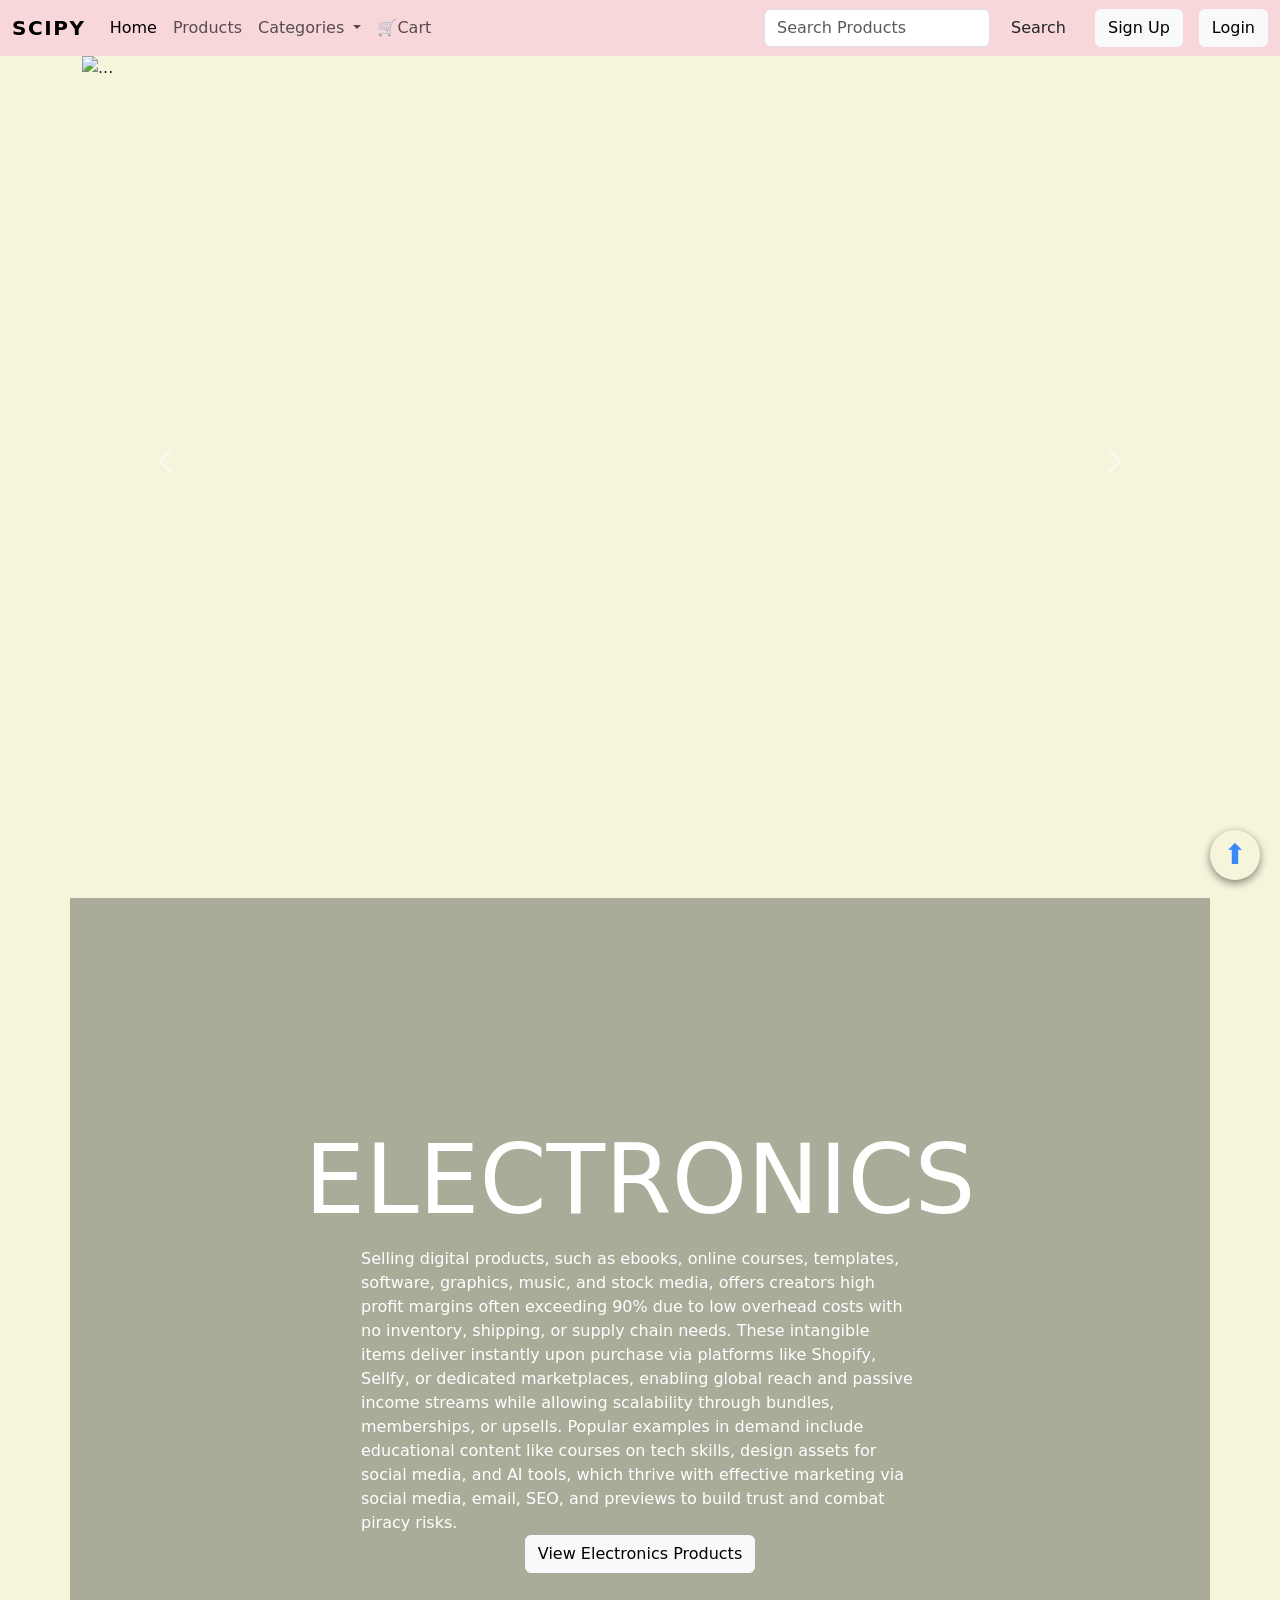
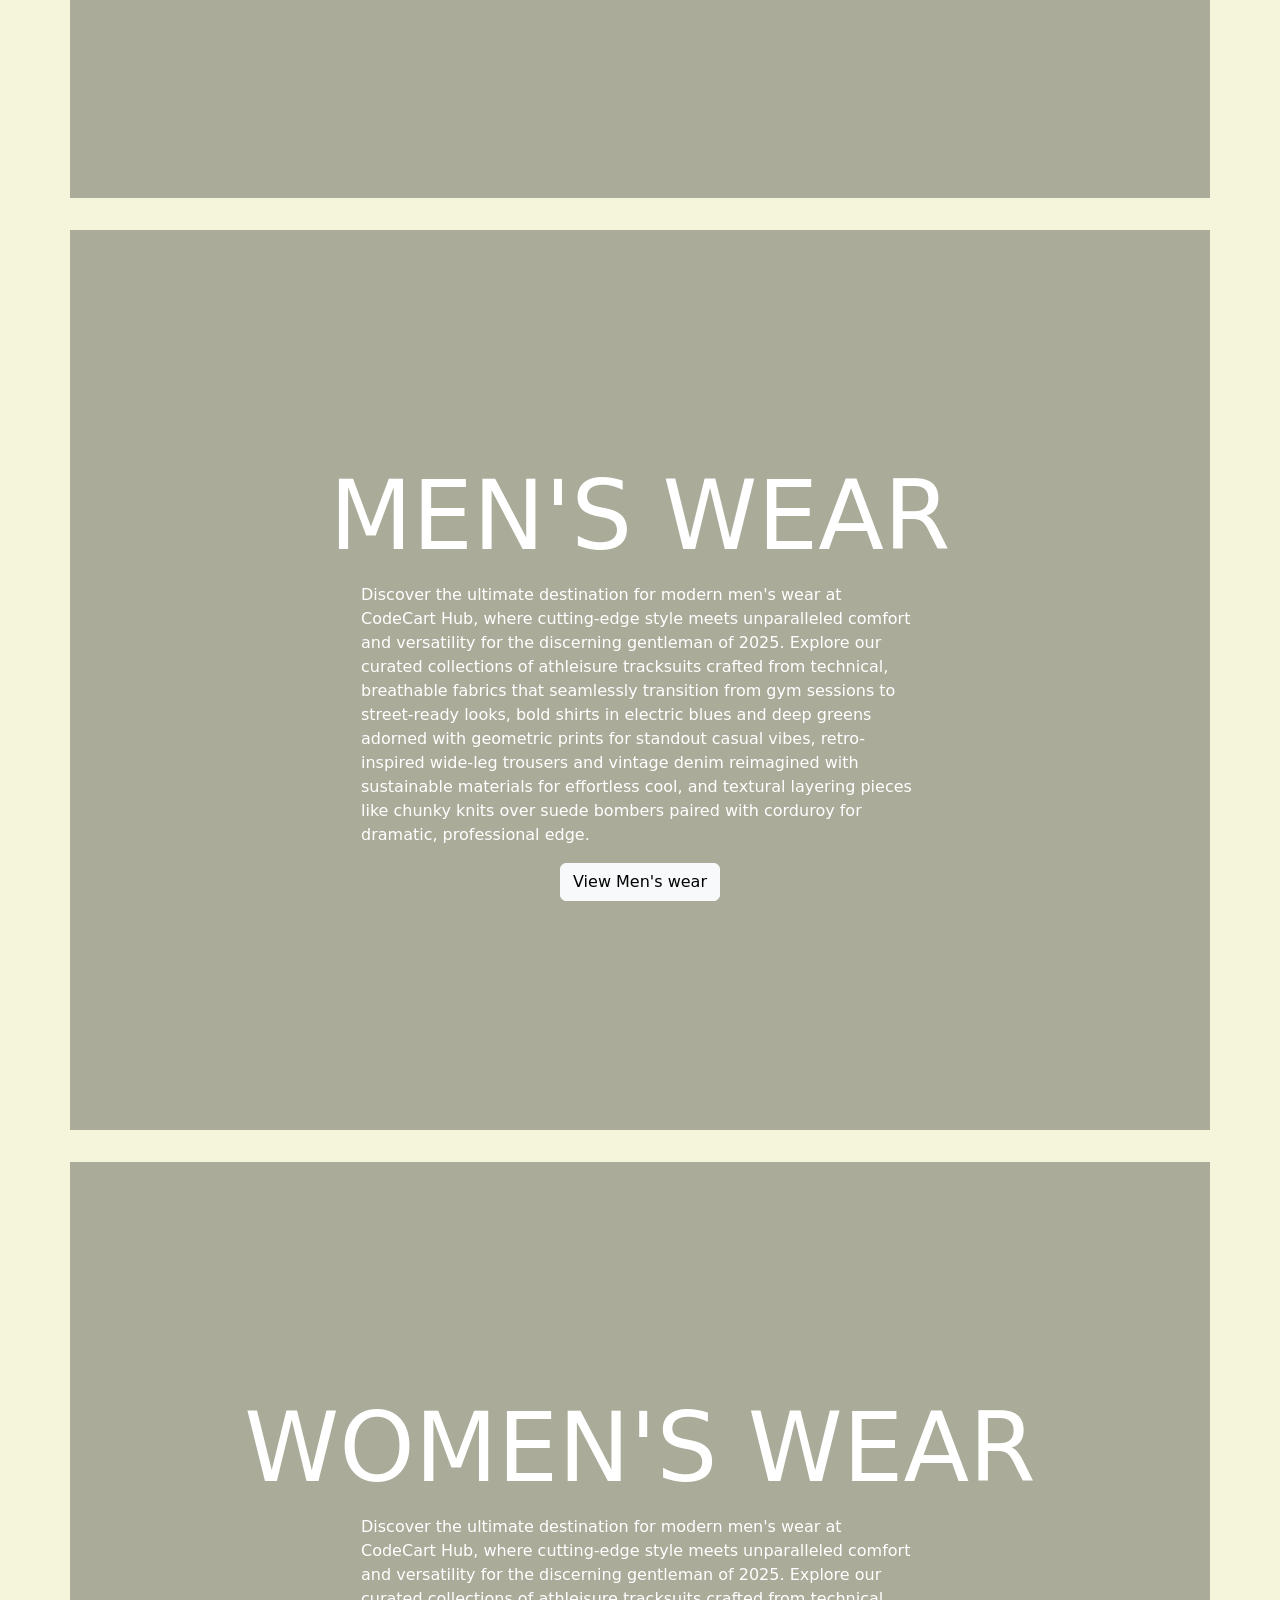
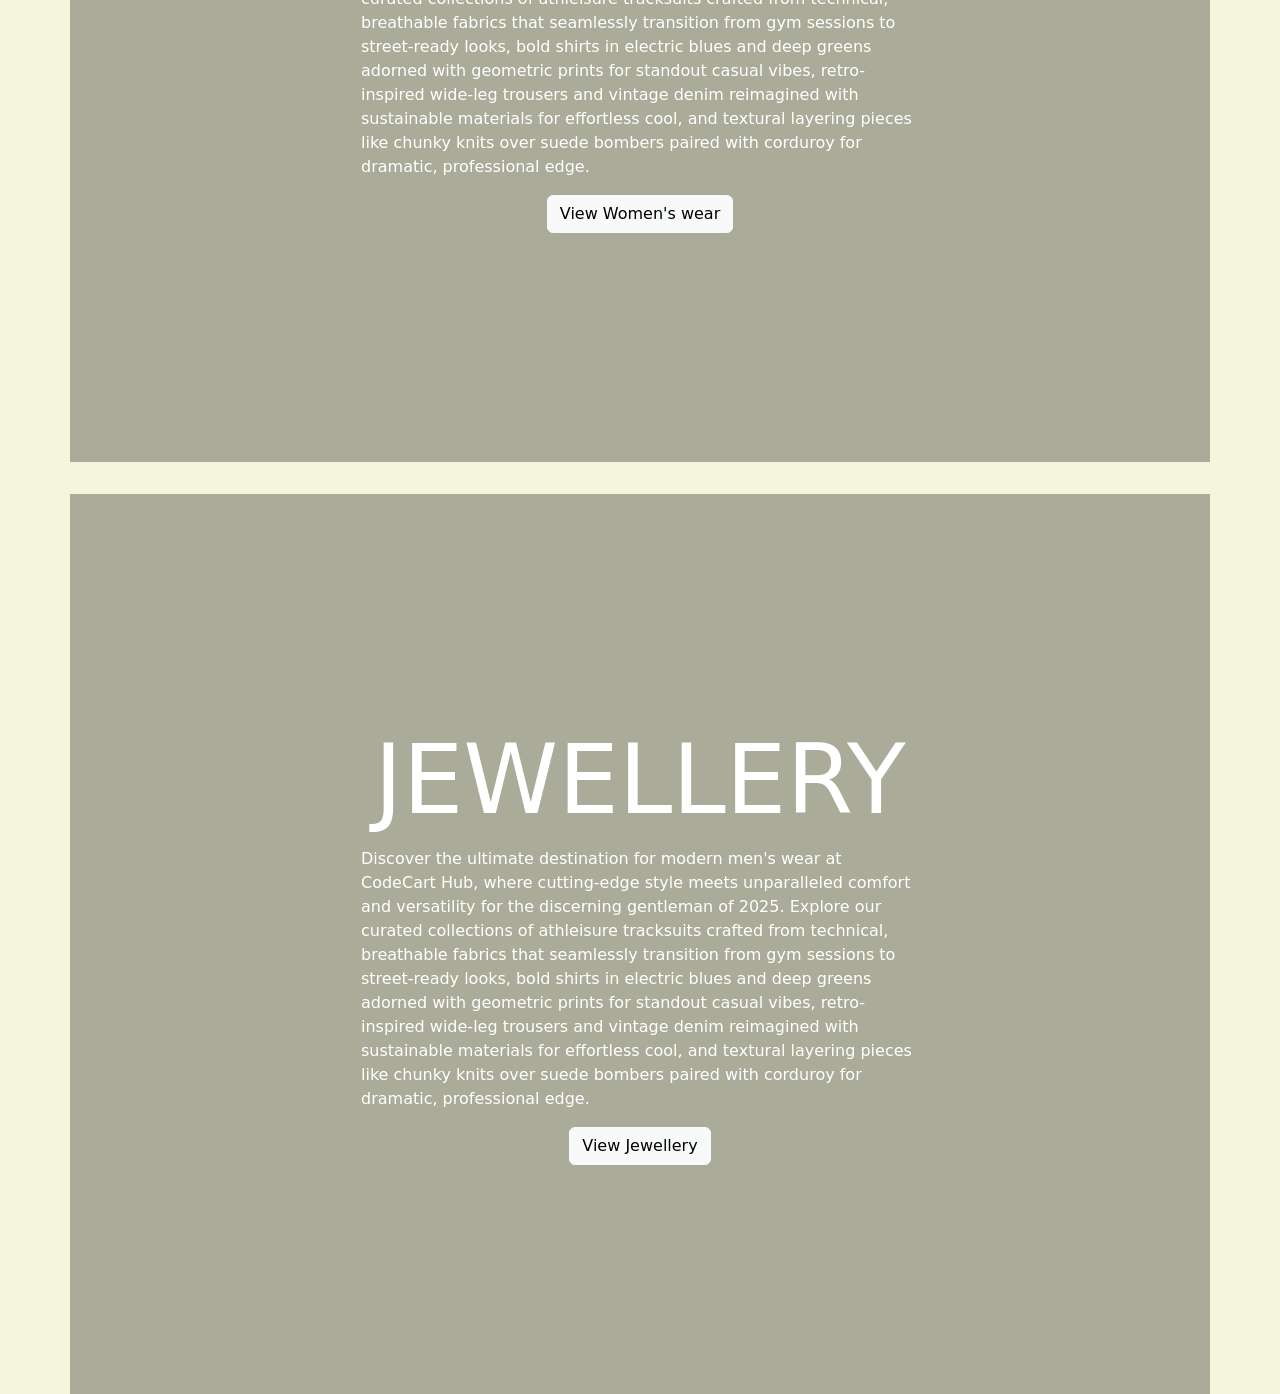
==== index.html @ 6e5ba615 "Add files via upload" ====
<!DOCTYPE html>
<html lang="en">

<head>
    <meta charset="UTF-8">
    <meta name="viewport" content="width=device-width, initial-scale=1.0">
    <title>Document</title>

    <!-- Bootstrap CSS CDN link -->
    <link rel="stylesheet" href="https://cdn.jsdelivr.net/npm/bootstrap@5.3.8/dist/css/bootstrap.min.css">
    <!-- css link -->
    <link rel="stylesheet" href="./style.css">

</head>

<body>
    <!-- navigation bar -->
     <div id="home"></div>
     <a href="#home" id="scrollTopBtn" class="scroll-top-btn">⬆️</a>


    <!-- Navbar -->
    <nav class="navbar navbar-expand-lg  bg-danger-subtle">
        <div class="container-fluid ">
            <a class="navbar-brand" href="#">SciPy</a>
            <button class="navbar-toggler" type="button" data-bs-toggle="collapse"
                data-bs-target="#navbarSupportedContent" aria-controls="navbarSupportedContent" aria-expanded="false"
                aria-label="Toggle navigation">
                <span class="navbar-toggler-icon"></span>
            </button>
            <div class="collapse navbar-collapse" id="navbarSupportedContent">
                <ul class="navbar-nav me-auto mb-2 mb-lg-0">
                    <li class="nav-item">
                        <a class="nav-link active" aria-current="page" href="./index.html">Home</a>
                    </li>
                    <li class="nav-item">
                        <a class="nav-link" href="./product.html">Products</a>
                    </li>
                    <li class="nav-item dropdown">
                        <a class="nav-link dropdown-toggle" href="#" role="button" data-bs-toggle="dropdown"
                            aria-expanded="false">
                            Categories
                        </a>
                        <ul class="dropdown-menu">
                            <li><a class="dropdown-item" href="#electronics">Electronics</a></li>
                            <li><a class="dropdown-item" href="#menswear">Men's Clothing</a></li>
                            <li><a class="dropdown-item" href="#womenwear">Women's Clothing</a></li>
                            <li><a class="dropdown-item" href="#jewellry">Jewelegy0ry</a></li>
                        </ul>
                    </li>
                    <!-- cart -->
                    <li class="nav-item">
                        <a class="nav-link" href="./cart.html">🛒Cart</a>
                    </li>

                </ul>
                <form class="d-flex" role="search">
                    <input class="form-control me-2" type="search" placeholder="Search Products" aria-label="Search" />
                    <button class="btn btn-outline-successbg-info" type="submit">Search</button>
                </form>

                <!-- signup modal -->
                <!-- Button trigger modal -->
                <button type="button" class="btn btn-light ms-3" data-bs-toggle="modal" data-bs-target="#exampleModal">
                    Sign Up
                </button>

                <!-- Modal -->
                <div class="modal fade" id="exampleModal" tabindex="-1" aria-labelledby="exampleModalLabel"
                    aria-hidden="true">
                    <div class="modal-dialog">
                        <div class="modal-content">
                            <div class="modal-header">
                                <h1 class="modal-title fs-5" id="exampleModalLabel">Sign Up</h1>
                                <button type="button" class="btn-close" data-bs-dismiss="modal"
                                    aria-label="Close"></button>
                            </div>
                            <div class="modal-body">
                                <form action="">
                                    <input class="form-control mb-3" type="text" placeholder="Enter Fullname "
                                        name="fullname" required>
                                    <input class="form-control mb-3" type="text" placeholder="Enter Email "
                                        name="email" required>
                                    <input class="form-control mb-3" type="tel" placeholder=" Mobile number "
                                        name="phone" required>
                                         <input class="form-control mb-3" type="password" placeholder=" Set password "
                                        name="password" required>
                                    <button type="submit" class="btn btn-success">Sign Up</button>
                                </form>
                            </div>
                            <div class="modal-footer">
                                <button type="button" class="btn btn-secondary" data-bs-dismiss="modal">Close</button>

                            </div>
                        </div>
                    </div>
                </div>

                <!-- login modal -->

                <!-- Button trigger modal -->
                <button type="button" class="btn btn-light ms-3" data-bs-toggle="modal" data-bs-target="#login">
                    Login
                </button>

                <!-- Modal -->
                <div class="modal fade" id="login" tabindex="-1" aria-labelledby="exampleModalLabel" aria-hidden="true">
                    <div class="modal-dialog">
                        <div class="modal-content">
                            <div class="modal-header">
                                <h1 class="modal-title fs-5" id="exampleModalLabel">Login</h1>
                                <button type="button" class="btn-close" data-bs-dismiss="modal"
                                    aria-label="Close"></button>
                            </div>
                            <div class="modal-body">
                                <form action="">

                                    <input class="form-control mb-3" type="email" placeholder="Enter Email "
                                        name="email" required>
                                    <input class="form-control mb-3" type="password" placeholder=" Enter password "
                                        name="phone" required>
                                    <button type="submit" class="btn btn-success">Login</button>
                                </form>
                                <a href="#" data-bs-toggle="modal" data-bs-target="#exampleModal">New user?</a>
                            </div>
                            <div class="modal-footer">
                                <button type="button" class="btn btn-secondary" data-bs-dismiss="modal">Close</button>

                            </div>
                        </div>
                    </div>
                </div>



            </div>
        </div>
    </nav>

    <!-- image courosel -->
    <div class="container">
        <div class="row">
            <div class="col-12 ">

                <!-- image carousel -->
                <div id="carouselExampleAutoplaying" class="carousel slide" data-bs-ride="carousel">
                    <div class="carousel-inner">
                        <div class="carousel-item active" data-bs-interval="1500">
                            <img src="./Assets/images/electronics.jpg" class="d-block w-100" alt="...">
                        </div>
                        <div class="carousel-item" data-bs-interval="1500">
                            <img src="./Assets/images/men2.jpg" class="d-block w-100" alt="...">
                        </div>
                        <div class="carousel-item" data-bs-interval="1500">
                            <img src="./Assets/images/women1.jpg" class="d-block w-100" alt="...">
                        </div>
                        <div class="carousel-item" data-bs-interval="1500">
                            <img src="./Assets/images/jewel2.jpg" class="d-block w-100" alt="...">
                        </div>
                    </div>
                    <button class="carousel-control-prev" type="button" data-bs-target="#carouselExampleAutoplaying"
                        data-bs-slide="prev">
                        <span class="carousel-control-prev-icon" aria-hidden="true"></span>
                        <span class="visually-hidden">Previous</span>
                    </button>
                    <button class="carousel-control-next" type="button" data-bs-target="#carouselExampleAutoplaying"
                        data-bs-slide="next">
                        <span class="carousel-control-next-icon" aria-hidden="true"></span>
                        <span class="visually-hidden">Next</span>
                    </button>
                </div>

            </div>
            <!--Electronics  -->
            <div class="col-12 bg-electronics" id="electronics" style="height: 100vh;">
                <h1 class="text-white ">Electronics</h1>
                <p class="text-white text-start w-50 m-auto "class="text-justify">Selling digital products, such as ebooks, online courses,
                    templates, software, graphics, music, and stock media, offers creators high profit margins often
                    exceeding 90% due to low overhead costs with no inventory, shipping, or supply chain needs. These
                    intangible items deliver instantly upon purchase via platforms like Shopify, Sellfy, or dedicated
                    marketplaces, enabling global reach and passive income streams while allowing scalability through
                    bundles, memberships, or upsells. Popular examples in demand include educational content like
                    courses on tech skills, design assets for social media, and AI tools, which thrive with effective
                    marketing via social media, email, SEO, and previews to build trust and combat piracy risks.</p>

                <a href="./electronics.html">
                    <button class="btn btn-light">View Electronics Products</button>
                </a>

            </div>

            <!-- men's wear -->
            <div class="col-12 bg-menswear" id="menswear" style="height: 100vh;">
                <h1 class="text-white ">Men's wear</h1>
                <p class="text-white text-start w-50 m-auto mb-3" class="text-justify">Discover the ultimate destination for modern men's
                    wear at
                    CodeCart Hub, where cutting-edge style meets unparalleled comfort and versatility for the discerning
                    gentleman of 2025. Explore our curated collections of athleisure tracksuits crafted from technical,
                    breathable fabrics that seamlessly transition from gym sessions to street-ready looks, bold shirts
                    in electric blues and deep greens adorned with geometric prints for standout casual vibes,
                    retro-inspired wide-leg trousers and vintage denim reimagined with sustainable materials for
                    effortless cool, and textural layering pieces like chunky knits over suede bombers paired with
                    corduroy for dramatic, professional edge. </p>

                <a href="./mens-clothing.html">
                    <button class="btn btn-light m-auto">View Men's wear</button>
                </a>

            </div>
            <!-- Women's wear -->
            <div class="col-12 bg-womenwear" id="womenwear" style="height: 100vh;">
                <h1 class="text-white ">Women's wear</h1>
                <p class="text-white text-start w-50 m-auto mb-3" class="text-justify">Discover the ultimate destination for modern men's
                    wear at
                    CodeCart Hub, where cutting-edge style meets unparalleled comfort and versatility for the discerning
                    gentleman of 2025. Explore our curated collections of athleisure tracksuits crafted from technical,
                    breathable fabrics that seamlessly transition from gym sessions to street-ready looks, bold shirts
                    in electric blues and deep greens adorned with geometric prints for standout casual vibes,
                    retro-inspired wide-leg trousers and vintage denim reimagined with sustainable materials for
                    effortless cool, and textural layering pieces like chunky knits over suede bombers paired with
                    corduroy for dramatic, professional edge. </p>

                <a href="./womens-clothing.html">
                    <button class="btn btn-light m-auto">View Women's wear</button>
                </a>

            </div>
            <!-- jewellry -->
             <div class="col-12 bg-jewellry" id="jewellry" style="height: 100vh;">
                <h1 class="text-white ">Jewellery</h1>
                <p class="text-white text-start w-50 m-auto mb-3" class="text-justify">Discover the ultimate destination for modern men's
                    wear at
                    CodeCart Hub, where cutting-edge style meets unparalleled comfort and versatility for the discerning
                    gentleman of 2025. Explore our curated collections of athleisure tracksuits crafted from technical,
                    breathable fabrics that seamlessly transition from gym sessions to street-ready looks, bold shirts
                    in electric blues and deep greens adorned with geometric prints for standout casual vibes,
                    retro-inspired wide-leg trousers and vintage denim reimagined with sustainable materials for
                    effortless cool, and textural layering pieces like chunky knits over suede bombers paired with
                    corduroy for dramatic, professional edge. </p>

                <a href="./jewellry.html">
                    <button class="btn btn-light m-auto">View Jewellery</button>
                </a>

            </div>






        </div>
    </div>




    <!-- Bootstrap Js CDN link -->
     <script src="./app.js"></script>
    <script src="https://cdn.jsdelivr.net/npm/bootstrap@5.3.8/dist/js/bootstrap.bundle.min.js">


    </script>   
</body>

</html>
---- style.css ----
body{
    background-color: beige;
}
.navbar-brand{
    font-weight: bold;
    text-transform: uppercase;
    letter-spacing: .1rem;
}
.navbar-brand:hover{
    color: bisque;
}
.carousel{
    height: 90vh;
    width: 100%;
}
.carousel img{
    height: 90vh;
    width: 100%;
}

.bg-electronics{
    background: linear-gradient(rgba(0,0,0,0.3),rgba(0,0,0,0.3)), url(./Assets/images/electronics.jpg)  no-repeat center/cover;
    align-content: center;
    text-align: center;
    margin-top: 2rem;

    h1{
        font-size: 6rem;
        text-transform: uppercase;
        
    }
}
.bg-menswear{
    background: linear-gradient(rgba(0,0,0,0.3),rgba(0,0,0,0.3)), url(./Assets/images/men2.jpg) no-repeat center/cover;
    width: 100%;
    align-content: center;
    text-align: center;
    margin-top: 2rem;

     h1{
        font-size: 6rem;
        text-transform: uppercase;
        
    }
}
.bg-womenwear{
    background: linear-gradient(rgba(0,0,0,0.3),rgba(0,0,0,0.3)) ,url(./Assets/images/women1.jpg) no-repeat center/cover;
     align-content: center;
    text-align: center;
    margin-top: 2rem;
    h1{
        font-size: 6rem;
        text-transform: uppercase;
    
        
    }
}
.bg-jewellry{
    background: linear-gradient(rgba(0,0,0,0.3),rgba(0,0,0,0.3)),url(./Assets/images/jewel2.jpg) no-repeat center/cover;
    align-content: center;
    text-align: center;
    margin-top: 2rem;
    h1{
        font-size: 6rem;
        text-transform: uppercase;
        
    }
}

/* navigation bar */
.scroll-top-btn {
    position: fixed;
    bottom: 20px;
    right: 20px;
    /* background-color: #343a40;
    color: white; */
    font-size: 28px;
    width: 50px;
    height: 50px;
    border-radius: 50%;
    display: flex;
    justify-content: center;
    align-items: center;
    text-decoration: none;
    box-shadow: 0px 3px 8px rgba(0,0,0,0.6);
    cursor: pointer;
    z-index: 9999;
    opacity: 0.8;
    transition: 0.3s;
}

.scroll-top-btn:hover {
    opacity: 1;
    transform: scale(1.3);
}

.card{
    height: 60vh ;
    
}

.card img{
 height: 50%;
}
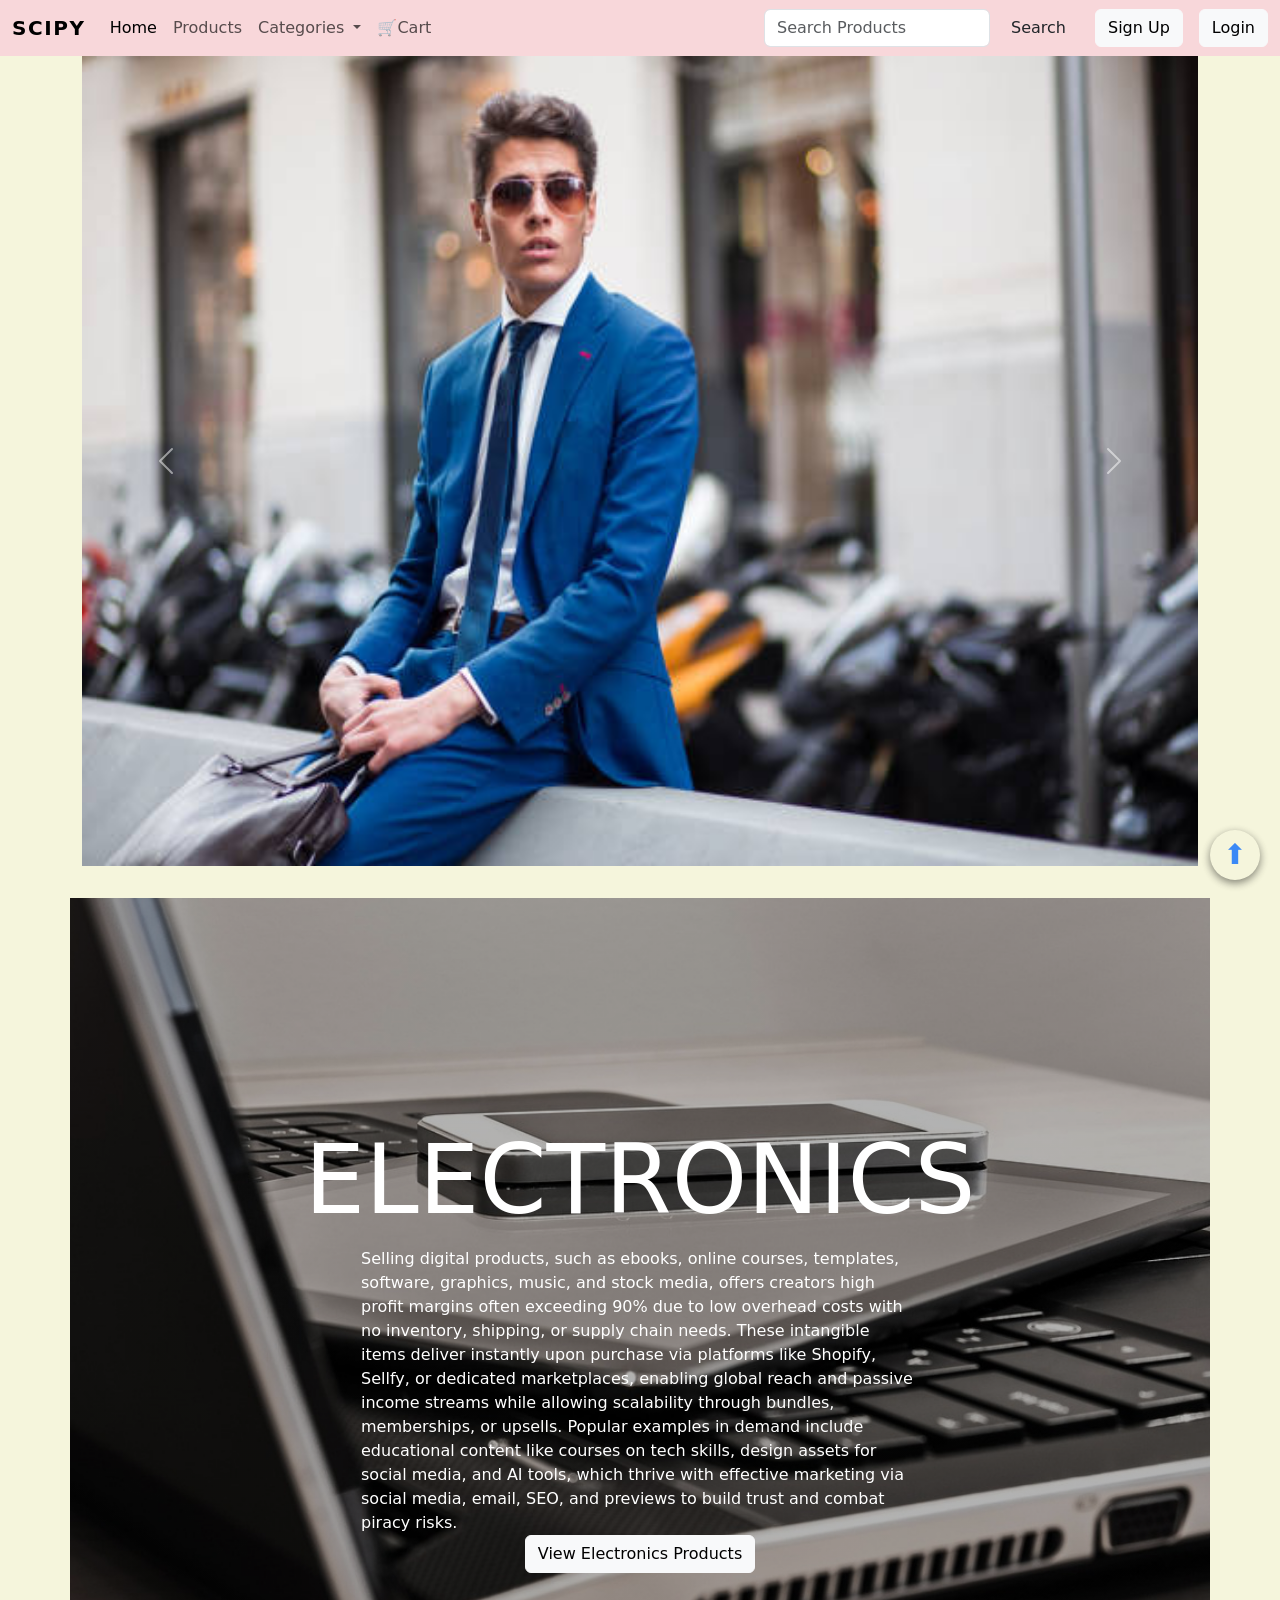
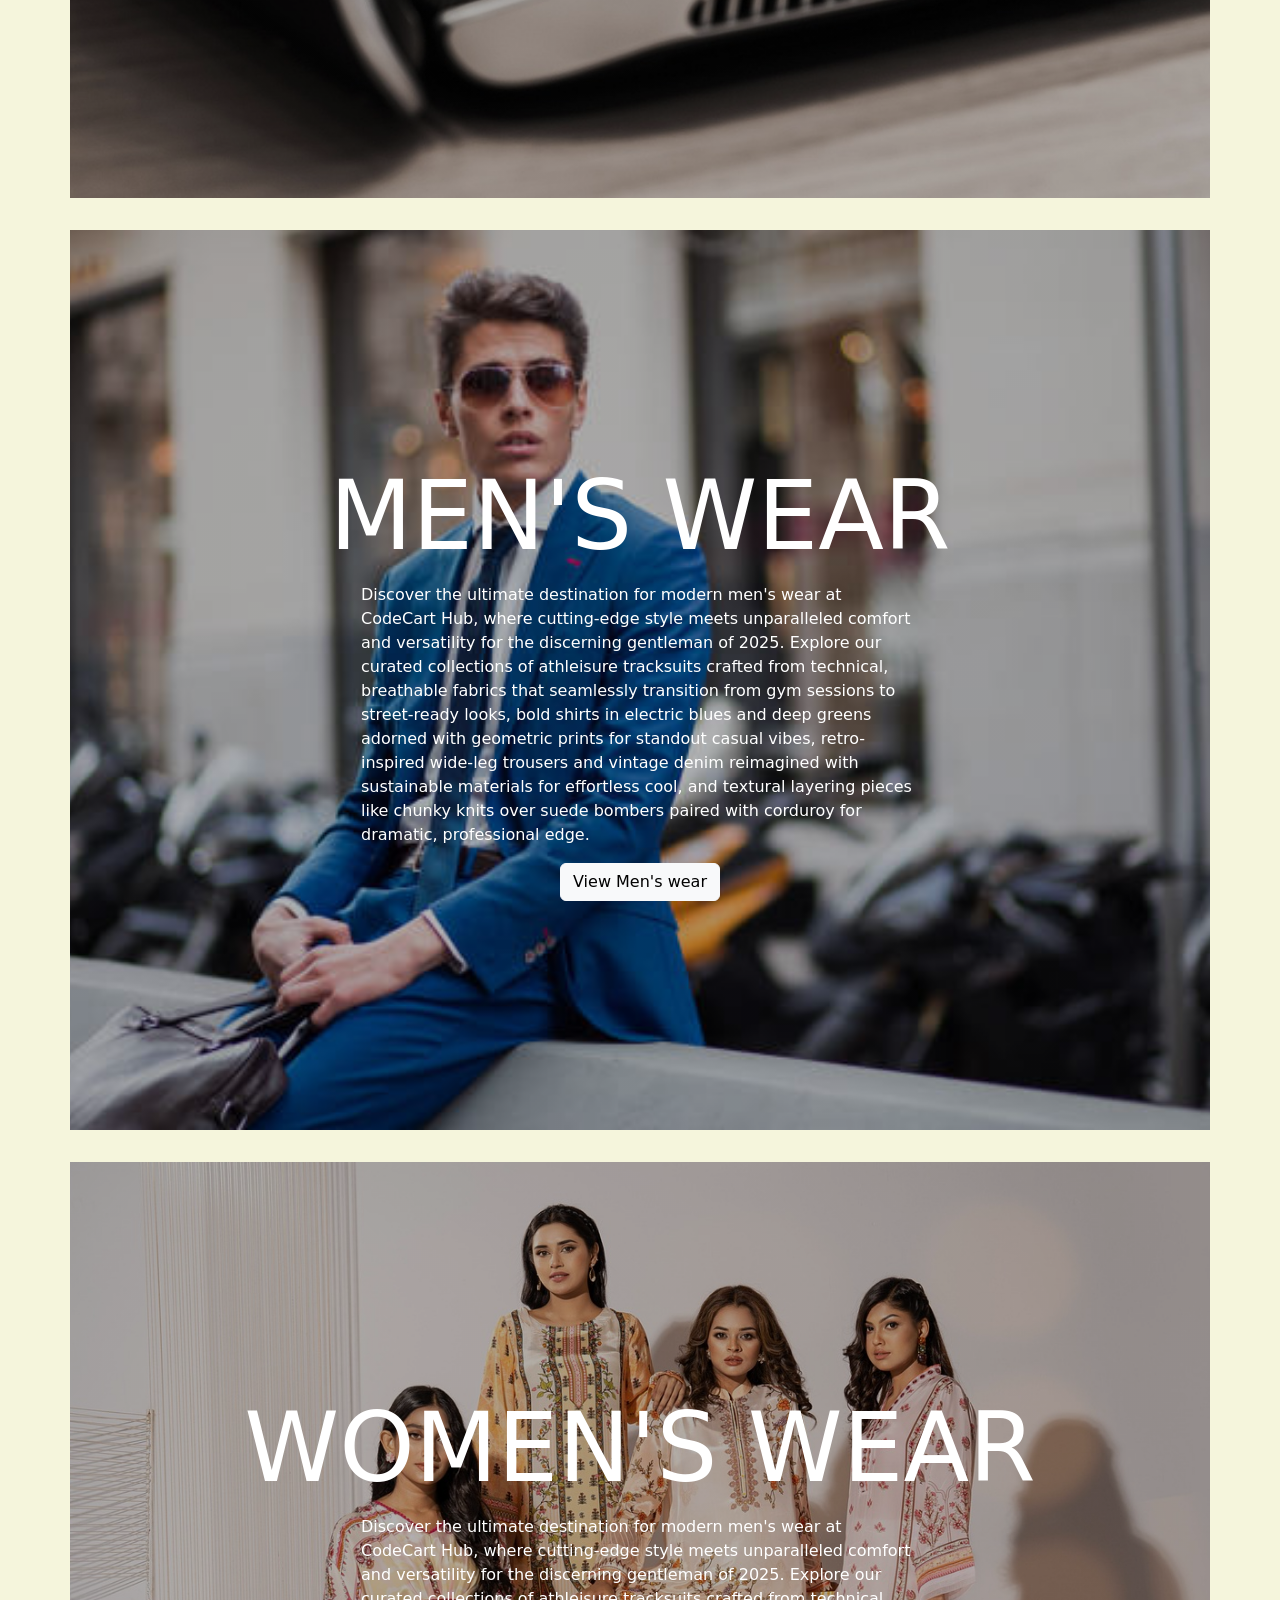
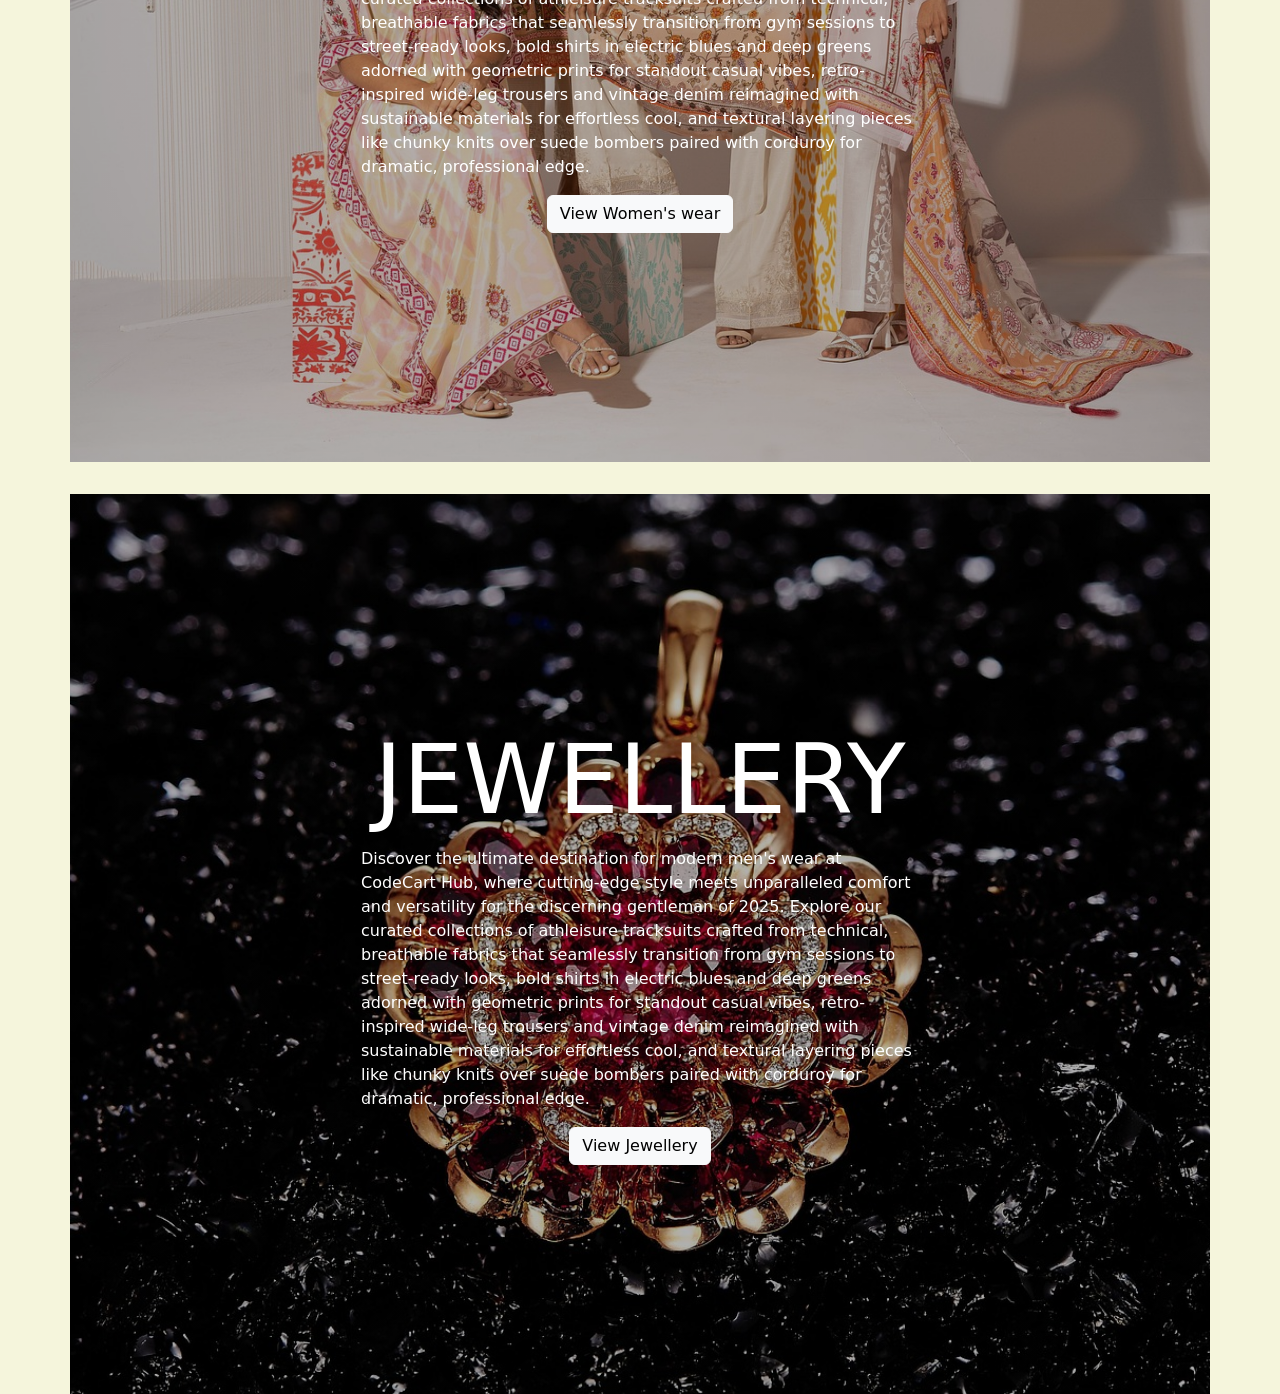
==== commit 49461fb0: "Initial commit - Scipy ecommerce website" ====
--- a/index.html
+++ b/index.html
@@ -1,266 +1,266 @@
-<!DOCTYPE html>
-<html lang="en">
-
-<head>
-    <meta charset="UTF-8">
-    <meta name="viewport" content="width=device-width, initial-scale=1.0">
-    <title>Document</title>
-
-    <!-- Bootstrap CSS CDN link -->
-    <link rel="stylesheet" href="https://cdn.jsdelivr.net/npm/bootstrap@5.3.8/dist/css/bootstrap.min.css">
-    <!-- css link -->
-    <link rel="stylesheet" href="./style.css">
-
-</head>
-
-<body>
-    <!-- navigation bar -->
-     <div id="home"></div>
-     <a href="#home" id="scrollTopBtn" class="scroll-top-btn">⬆️</a>
-
-
-    <!-- Navbar -->
-    <nav class="navbar navbar-expand-lg  bg-danger-subtle">
-        <div class="container-fluid ">
-            <a class="navbar-brand" href="#">SciPy</a>
-            <button class="navbar-toggler" type="button" data-bs-toggle="collapse"
-                data-bs-target="#navbarSupportedContent" aria-controls="navbarSupportedContent" aria-expanded="false"
-                aria-label="Toggle navigation">
-                <span class="navbar-toggler-icon"></span>
-            </button>
-            <div class="collapse navbar-collapse" id="navbarSupportedContent">
-                <ul class="navbar-nav me-auto mb-2 mb-lg-0">
-                    <li class="nav-item">
-                        <a class="nav-link active" aria-current="page" href="./index.html">Home</a>
-                    </li>
-                    <li class="nav-item">
-                        <a class="nav-link" href="./product.html">Products</a>
-                    </li>
-                    <li class="nav-item dropdown">
-                        <a class="nav-link dropdown-toggle" href="#" role="button" data-bs-toggle="dropdown"
-                            aria-expanded="false">
-                            Categories
-                        </a>
-                        <ul class="dropdown-menu">
-                            <li><a class="dropdown-item" href="#electronics">Electronics</a></li>
-                            <li><a class="dropdown-item" href="#menswear">Men's Clothing</a></li>
-                            <li><a class="dropdown-item" href="#womenwear">Women's Clothing</a></li>
-                            <li><a class="dropdown-item" href="#jewellry">Jewelegy0ry</a></li>
-                        </ul>
-                    </li>
-                    <!-- cart -->
-                    <li class="nav-item">
-                        <a class="nav-link" href="./cart.html">🛒Cart</a>
-                    </li>
-
-                </ul>
-                <form class="d-flex" role="search">
-                    <input class="form-control me-2" type="search" placeholder="Search Products" aria-label="Search" />
-                    <button class="btn btn-outline-successbg-info" type="submit">Search</button>
-                </form>
-
-                <!-- signup modal -->
-                <!-- Button trigger modal -->
-                <button type="button" class="btn btn-light ms-3" data-bs-toggle="modal" data-bs-target="#exampleModal">
-                    Sign Up
-                </button>
-
-                <!-- Modal -->
-                <div class="modal fade" id="exampleModal" tabindex="-1" aria-labelledby="exampleModalLabel"
-                    aria-hidden="true">
-                    <div class="modal-dialog">
-                        <div class="modal-content">
-                            <div class="modal-header">
-                                <h1 class="modal-title fs-5" id="exampleModalLabel">Sign Up</h1>
-                                <button type="button" class="btn-close" data-bs-dismiss="modal"
-                                    aria-label="Close"></button>
-                            </div>
-                            <div class="modal-body">
-                                <form action="">
-                                    <input class="form-control mb-3" type="text" placeholder="Enter Fullname "
-                                        name="fullname" required>
-                                    <input class="form-control mb-3" type="text" placeholder="Enter Email "
-                                        name="email" required>
-                                    <input class="form-control mb-3" type="tel" placeholder=" Mobile number "
-                                        name="phone" required>
-                                         <input class="form-control mb-3" type="password" placeholder=" Set password "
-                                        name="password" required>
-                                    <button type="submit" class="btn btn-success">Sign Up</button>
-                                </form>
-                            </div>
-                            <div class="modal-footer">
-                                <button type="button" class="btn btn-secondary" data-bs-dismiss="modal">Close</button>
-
-                            </div>
-                        </div>
-                    </div>
-                </div>
-
-                <!-- login modal -->
-
-                <!-- Button trigger modal -->
-                <button type="button" class="btn btn-light ms-3" data-bs-toggle="modal" data-bs-target="#login">
-                    Login
-                </button>
-
-                <!-- Modal -->
-                <div class="modal fade" id="login" tabindex="-1" aria-labelledby="exampleModalLabel" aria-hidden="true">
-                    <div class="modal-dialog">
-                        <div class="modal-content">
-                            <div class="modal-header">
-                                <h1 class="modal-title fs-5" id="exampleModalLabel">Login</h1>
-                                <button type="button" class="btn-close" data-bs-dismiss="modal"
-                                    aria-label="Close"></button>
-                            </div>
-                            <div class="modal-body">
-                                <form action="">
-
-                                    <input class="form-control mb-3" type="email" placeholder="Enter Email "
-                                        name="email" required>
-                                    <input class="form-control mb-3" type="password" placeholder=" Enter password "
-                                        name="phone" required>
-                                    <button type="submit" class="btn btn-success">Login</button>
-                                </form>
-                                <a href="#" data-bs-toggle="modal" data-bs-target="#exampleModal">New user?</a>
-                            </div>
-                            <div class="modal-footer">
-                                <button type="button" class="btn btn-secondary" data-bs-dismiss="modal">Close</button>
-
-                            </div>
-                        </div>
-                    </div>
-                </div>
-
-
-
-            </div>
-        </div>
-    </nav>
-
-    <!-- image courosel -->
-    <div class="container">
-        <div class="row">
-            <div class="col-12 ">
-
-                <!-- image carousel -->
-                <div id="carouselExampleAutoplaying" class="carousel slide" data-bs-ride="carousel">
-                    <div class="carousel-inner">
-                        <div class="carousel-item active" data-bs-interval="1500">
-                            <img src="./Assets/images/electronics.jpg" class="d-block w-100" alt="...">
-                        </div>
-                        <div class="carousel-item" data-bs-interval="1500">
-                            <img src="./Assets/images/men2.jpg" class="d-block w-100" alt="...">
-                        </div>
-                        <div class="carousel-item" data-bs-interval="1500">
-                            <img src="./Assets/images/women1.jpg" class="d-block w-100" alt="...">
-                        </div>
-                        <div class="carousel-item" data-bs-interval="1500">
-                            <img src="./Assets/images/jewel2.jpg" class="d-block w-100" alt="...">
-                        </div>
-                    </div>
-                    <button class="carousel-control-prev" type="button" data-bs-target="#carouselExampleAutoplaying"
-                        data-bs-slide="prev">
-                        <span class="carousel-control-prev-icon" aria-hidden="true"></span>
-                        <span class="visually-hidden">Previous</span>
-                    </button>
-                    <button class="carousel-control-next" type="button" data-bs-target="#carouselExampleAutoplaying"
-                        data-bs-slide="next">
-                        <span class="carousel-control-next-icon" aria-hidden="true"></span>
-                        <span class="visually-hidden">Next</span>
-                    </button>
-                </div>
-
-            </div>
-            <!--Electronics  -->
-            <div class="col-12 bg-electronics" id="electronics" style="height: 100vh;">
-                <h1 class="text-white ">Electronics</h1>
-                <p class="text-white text-start w-50 m-auto "class="text-justify">Selling digital products, such as ebooks, online courses,
-                    templates, software, graphics, music, and stock media, offers creators high profit margins often
-                    exceeding 90% due to low overhead costs with no inventory, shipping, or supply chain needs. These
-                    intangible items deliver instantly upon purchase via platforms like Shopify, Sellfy, or dedicated
-                    marketplaces, enabling global reach and passive income streams while allowing scalability through
-                    bundles, memberships, or upsells. Popular examples in demand include educational content like
-                    courses on tech skills, design assets for social media, and AI tools, which thrive with effective
-                    marketing via social media, email, SEO, and previews to build trust and combat piracy risks.</p>
-
-                <a href="./electronics.html">
-                    <button class="btn btn-light">View Electronics Products</button>
-                </a>
-
-            </div>
-
-            <!-- men's wear -->
-            <div class="col-12 bg-menswear" id="menswear" style="height: 100vh;">
-                <h1 class="text-white ">Men's wear</h1>
-                <p class="text-white text-start w-50 m-auto mb-3" class="text-justify">Discover the ultimate destination for modern men's
-                    wear at
-                    CodeCart Hub, where cutting-edge style meets unparalleled comfort and versatility for the discerning
-                    gentleman of 2025. Explore our curated collections of athleisure tracksuits crafted from technical,
-                    breathable fabrics that seamlessly transition from gym sessions to street-ready looks, bold shirts
-                    in electric blues and deep greens adorned with geometric prints for standout casual vibes,
-                    retro-inspired wide-leg trousers and vintage denim reimagined with sustainable materials for
-                    effortless cool, and textural layering pieces like chunky knits over suede bombers paired with
-                    corduroy for dramatic, professional edge. </p>
-
-                <a href="./mens-clothing.html">
-                    <button class="btn btn-light m-auto">View Men's wear</button>
-                </a>
-
-            </div>
-            <!-- Women's wear -->
-            <div class="col-12 bg-womenwear" id="womenwear" style="height: 100vh;">
-                <h1 class="text-white ">Women's wear</h1>
-                <p class="text-white text-start w-50 m-auto mb-3" class="text-justify">Discover the ultimate destination for modern men's
-                    wear at
-                    CodeCart Hub, where cutting-edge style meets unparalleled comfort and versatility for the discerning
-                    gentleman of 2025. Explore our curated collections of athleisure tracksuits crafted from technical,
-                    breathable fabrics that seamlessly transition from gym sessions to street-ready looks, bold shirts
-                    in electric blues and deep greens adorned with geometric prints for standout casual vibes,
-                    retro-inspired wide-leg trousers and vintage denim reimagined with sustainable materials for
-                    effortless cool, and textural layering pieces like chunky knits over suede bombers paired with
-                    corduroy for dramatic, professional edge. </p>
-
-                <a href="./womens-clothing.html">
-                    <button class="btn btn-light m-auto">View Women's wear</button>
-                </a>
-
-            </div>
-            <!-- jewellry -->
-             <div class="col-12 bg-jewellry" id="jewellry" style="height: 100vh;">
-                <h1 class="text-white ">Jewellery</h1>
-                <p class="text-white text-start w-50 m-auto mb-3" class="text-justify">Discover the ultimate destination for modern men's
-                    wear at
-                    CodeCart Hub, where cutting-edge style meets unparalleled comfort and versatility for the discerning
-                    gentleman of 2025. Explore our curated collections of athleisure tracksuits crafted from technical,
-                    breathable fabrics that seamlessly transition from gym sessions to street-ready looks, bold shirts
-                    in electric blues and deep greens adorned with geometric prints for standout casual vibes,
-                    retro-inspired wide-leg trousers and vintage denim reimagined with sustainable materials for
-                    effortless cool, and textural layering pieces like chunky knits over suede bombers paired with
-                    corduroy for dramatic, professional edge. </p>
-
-                <a href="./jewellry.html">
-                    <button class="btn btn-light m-auto">View Jewellery</button>
-                </a>
-
-            </div>
-
-
-
-
-
-
-        </div>
-    </div>
-
-
-
-
-    <!-- Bootstrap Js CDN link -->
-     <script src="./app.js"></script>
-    <script src="https://cdn.jsdelivr.net/npm/bootstrap@5.3.8/dist/js/bootstrap.bundle.min.js">
-
-
-    </script>   
-</body>
-
+<!DOCTYPE html>
+<html lang="en">
+
+<head>
+    <meta charset="UTF-8">
+    <meta name="viewport" content="width=device-width, initial-scale=1.0">
+    <title>Document</title>
+
+    <!-- Bootstrap CSS CDN link -->
+    <link rel="stylesheet" href="https://cdn.jsdelivr.net/npm/bootstrap@5.3.8/dist/css/bootstrap.min.css">
+    <!-- css link -->
+    <link rel="stylesheet" href="./style.css">
+
+</head>
+
+<body>
+    <!-- navigation bar -->
+     <div id="home"></div>
+     <a href="#home" id="scrollTopBtn" class="scroll-top-btn">⬆️</a>
+
+
+    <!-- Navbar -->
+    <nav class="navbar navbar-expand-lg  bg-danger-subtle">
+        <div class="container-fluid ">
+            <a class="navbar-brand" href="#">SciPy</a>
+            <button class="navbar-toggler" type="button" data-bs-toggle="collapse"
+                data-bs-target="#navbarSupportedContent" aria-controls="navbarSupportedContent" aria-expanded="false"
+                aria-label="Toggle navigation">
+                <span class="navbar-toggler-icon"></span>
+            </button>
+            <div class="collapse navbar-collapse" id="navbarSupportedContent">
+                <ul class="navbar-nav me-auto mb-2 mb-lg-0">
+                    <li class="nav-item">
+                        <a class="nav-link active" aria-current="page" href="./index.html">Home</a>
+                    </li>
+                    <li class="nav-item">
+                        <a class="nav-link" href="./product.html">Products</a>
+                    </li>
+                    <li class="nav-item dropdown">
+                        <a class="nav-link dropdown-toggle" href="#" role="button" data-bs-toggle="dropdown"
+                            aria-expanded="false">
+                            Categories
+                        </a>
+                        <ul class="dropdown-menu">
+                            <li><a class="dropdown-item" href="#electronics">Electronics</a></li>
+                            <li><a class="dropdown-item" href="#menswear">Men's Clothing</a></li>
+                            <li><a class="dropdown-item" href="#womenwear">Women's Clothing</a></li>
+                            <li><a class="dropdown-item" href="#jewellry">Jewelegy0ry</a></li>
+                        </ul>
+                    </li>
+                    <!-- cart -->
+                    <li class="nav-item">
+                        <a class="nav-link" href="./cart.html">🛒Cart</a>
+                    </li>
+
+                </ul>
+                <form class="d-flex" role="search">
+                    <input class="form-control me-2" type="search" placeholder="Search Products" aria-label="Search" />
+                    <button class="btn btn-outline-successbg-info" type="submit">Search</button>
+                </form>
+
+                <!-- signup modal -->
+                <!-- Button trigger modal -->
+                <button type="button" class="btn btn-light ms-3" data-bs-toggle="modal" data-bs-target="#exampleModal">
+                    Sign Up
+                </button>
+
+                <!-- Modal -->
+                <div class="modal fade" id="exampleModal" tabindex="-1" aria-labelledby="exampleModalLabel"
+                    aria-hidden="true">
+                    <div class="modal-dialog">
+                        <div class="modal-content">
+                            <div class="modal-header">
+                                <h1 class="modal-title fs-5" id="exampleModalLabel">Sign Up</h1>
+                                <button type="button" class="btn-close" data-bs-dismiss="modal"
+                                    aria-label="Close"></button>
+                            </div>
+                            <div class="modal-body">
+                                <form action="">
+                                    <input class="form-control mb-3" type="text" placeholder="Enter Fullname "
+                                        name="fullname" required>
+                                    <input class="form-control mb-3" type="text" placeholder="Enter Email "
+                                        name="email" required>
+                                    <input class="form-control mb-3" type="tel" placeholder=" Mobile number "
+                                        name="phone" required>
+                                         <input class="form-control mb-3" type="password" placeholder=" Set password "
+                                        name="password" required>
+                                    <button type="submit" class="btn btn-success">Sign Up</button>
+                                </form>
+                            </div>
+                            <div class="modal-footer">
+                                <button type="button" class="btn btn-secondary" data-bs-dismiss="modal">Close</button>
+
+                            </div>
+                        </div>
+                    </div>
+                </div>
+
+                <!-- login modal -->
+
+                <!-- Button trigger modal -->
+                <button type="button" class="btn btn-light ms-3" data-bs-toggle="modal" data-bs-target="#login">
+                    Login
+                </button>
+
+                <!-- Modal -->
+                <div class="modal fade" id="login" tabindex="-1" aria-labelledby="exampleModalLabel" aria-hidden="true">
+                    <div class="modal-dialog">
+                        <div class="modal-content">
+                            <div class="modal-header">
+                                <h1 class="modal-title fs-5" id="exampleModalLabel">Login</h1>
+                                <button type="button" class="btn-close" data-bs-dismiss="modal"
+                                    aria-label="Close"></button>
+                            </div>
+                            <div class="modal-body">
+                                <form action="">
+
+                                    <input class="form-control mb-3" type="email" placeholder="Enter Email "
+                                        name="email" required>
+                                    <input class="form-control mb-3" type="password" placeholder=" Enter password "
+                                        name="phone" required>
+                                    <button type="submit" class="btn btn-success">Login</button>
+                                </form>
+                                <a href="#" data-bs-toggle="modal" data-bs-target="#exampleModal">New user?</a>
+                            </div>
+                            <div class="modal-footer">
+                                <button type="button" class="btn btn-secondary" data-bs-dismiss="modal">Close</button>
+
+                            </div>
+                        </div>
+                    </div>
+                </div>
+
+
+
+            </div>
+        </div>
+    </nav>
+
+    <!-- image courosel -->
+    <div class="container">
+        <div class="row">
+            <div class="col-12 ">
+
+                <!-- image carousel -->
+                <div id="carouselExampleAutoplaying" class="carousel slide" data-bs-ride="carousel">
+                    <div class="carousel-inner">
+                        <div class="carousel-item active" data-bs-interval="1500">
+                            <img src="./Assets/images/electronics.jpg" class="d-block w-100" alt="...">
+                        </div>
+                        <div class="carousel-item" data-bs-interval="1500">
+                            <img src="./Assets/images/men2.jpg" class="d-block w-100" alt="...">
+                        </div>
+                        <div class="carousel-item" data-bs-interval="1500">
+                            <img src="./Assets/images/women1.jpg" class="d-block w-100" alt="...">
+                        </div>
+                        <div class="carousel-item" data-bs-interval="1500">
+                            <img src="./Assets/images/jewel2.jpg" class="d-block w-100" alt="...">
+                        </div>
+                    </div>
+                    <button class="carousel-control-prev" type="button" data-bs-target="#carouselExampleAutoplaying"
+                        data-bs-slide="prev">
+                        <span class="carousel-control-prev-icon" aria-hidden="true"></span>
+                        <span class="visually-hidden">Previous</span>
+                    </button>
+                    <button class="carousel-control-next" type="button" data-bs-target="#carouselExampleAutoplaying"
+                        data-bs-slide="next">
+                        <span class="carousel-control-next-icon" aria-hidden="true"></span>
+                        <span class="visually-hidden">Next</span>
+                    </button>
+                </div>
+
+            </div>
+            <!--Electronics  -->
+            <div class="col-12 bg-electronics" id="electronics" style="height: 100vh;">
+                <h1 class="text-white ">Electronics</h1>
+                <p class="text-white text-start w-50 m-auto "class="text-justify">Selling digital products, such as ebooks, online courses,
+                    templates, software, graphics, music, and stock media, offers creators high profit margins often
+                    exceeding 90% due to low overhead costs with no inventory, shipping, or supply chain needs. These
+                    intangible items deliver instantly upon purchase via platforms like Shopify, Sellfy, or dedicated
+                    marketplaces, enabling global reach and passive income streams while allowing scalability through
+                    bundles, memberships, or upsells. Popular examples in demand include educational content like
+                    courses on tech skills, design assets for social media, and AI tools, which thrive with effective
+                    marketing via social media, email, SEO, and previews to build trust and combat piracy risks.</p>
+
+                <a href="./electronics.html">
+                    <button class="btn btn-light">View Electronics Products</button>
+                </a>
+
+            </div>
+
+            <!-- men's wear -->
+            <div class="col-12 bg-menswear" id="menswear" style="height: 100vh;">
+                <h1 class="text-white ">Men's wear</h1>
+                <p class="text-white text-start w-50 m-auto mb-3" class="text-justify">Discover the ultimate destination for modern men's
+                    wear at
+                    CodeCart Hub, where cutting-edge style meets unparalleled comfort and versatility for the discerning
+                    gentleman of 2025. Explore our curated collections of athleisure tracksuits crafted from technical,
+                    breathable fabrics that seamlessly transition from gym sessions to street-ready looks, bold shirts
+                    in electric blues and deep greens adorned with geometric prints for standout casual vibes,
+                    retro-inspired wide-leg trousers and vintage denim reimagined with sustainable materials for
+                    effortless cool, and textural layering pieces like chunky knits over suede bombers paired with
+                    corduroy for dramatic, professional edge. </p>
+
+                <a href="./mens-clothing.html">
+                    <button class="btn btn-light m-auto">View Men's wear</button>
+                </a>
+
+            </div>
+            <!-- Women's wear -->
+            <div class="col-12 bg-womenwear" id="womenwear" style="height: 100vh;">
+                <h1 class="text-white ">Women's wear</h1>
+                <p class="text-white text-start w-50 m-auto mb-3" class="text-justify">Discover the ultimate destination for modern men's
+                    wear at
+                    CodeCart Hub, where cutting-edge style meets unparalleled comfort and versatility for the discerning
+                    gentleman of 2025. Explore our curated collections of athleisure tracksuits crafted from technical,
+                    breathable fabrics that seamlessly transition from gym sessions to street-ready looks, bold shirts
+                    in electric blues and deep greens adorned with geometric prints for standout casual vibes,
+                    retro-inspired wide-leg trousers and vintage denim reimagined with sustainable materials for
+                    effortless cool, and textural layering pieces like chunky knits over suede bombers paired with
+                    corduroy for dramatic, professional edge. </p>
+
+                <a href="./womens-clothing.html">
+                    <button class="btn btn-light m-auto">View Women's wear</button>
+                </a>
+
+            </div>
+            <!-- jewellry -->
+             <div class="col-12 bg-jewellry" id="jewellry" style="height: 100vh;">
+                <h1 class="text-white ">Jewellery</h1>
+                <p class="text-white text-start w-50 m-auto mb-3" class="text-justify">Discover the ultimate destination for modern men's
+                    wear at
+                    CodeCart Hub, where cutting-edge style meets unparalleled comfort and versatility for the discerning
+                    gentleman of 2025. Explore our curated collections of athleisure tracksuits crafted from technical,
+                    breathable fabrics that seamlessly transition from gym sessions to street-ready looks, bold shirts
+                    in electric blues and deep greens adorned with geometric prints for standout casual vibes,
+                    retro-inspired wide-leg trousers and vintage denim reimagined with sustainable materials for
+                    effortless cool, and textural layering pieces like chunky knits over suede bombers paired with
+                    corduroy for dramatic, professional edge. </p>
+
+                <a href="./jewellry.html">
+                    <button class="btn btn-light m-auto">View Jewellery</button>
+                </a>
+
+            </div>
+
+
+
+
+
+
+        </div>
+    </div>
+
+
+
+
+    <!-- Bootstrap Js CDN link -->
+     <script src="./app.js"></script>
+    <script src="https://cdn.jsdelivr.net/npm/bootstrap@5.3.8/dist/js/bootstrap.bundle.min.js">
+
+
+    </script>   
+</body>
+
 </html>
--- a/style.css
+++ b/style.css
@@ -1,104 +1,104 @@
-body{
-    background-color: beige;
-}
-.navbar-brand{
-    font-weight: bold;
-    text-transform: uppercase;
-    letter-spacing: .1rem;
-}
-.navbar-brand:hover{
-    color: bisque;
-}
-.carousel{
-    height: 90vh;
-    width: 100%;
-}
-.carousel img{
-    height: 90vh;
-    width: 100%;
-}
-
-.bg-electronics{
-    background: linear-gradient(rgba(0,0,0,0.3),rgba(0,0,0,0.3)), url(./Assets/images/electronics.jpg)  no-repeat center/cover;
-    align-content: center;
-    text-align: center;
-    margin-top: 2rem;
-
-    h1{
-        font-size: 6rem;
-        text-transform: uppercase;
-        
-    }
-}
-.bg-menswear{
-    background: linear-gradient(rgba(0,0,0,0.3),rgba(0,0,0,0.3)), url(./Assets/images/men2.jpg) no-repeat center/cover;
-    width: 100%;
-    align-content: center;
-    text-align: center;
-    margin-top: 2rem;
-
-     h1{
-        font-size: 6rem;
-        text-transform: uppercase;
-        
-    }
-}
-.bg-womenwear{
-    background: linear-gradient(rgba(0,0,0,0.3),rgba(0,0,0,0.3)) ,url(./Assets/images/women1.jpg) no-repeat center/cover;
-     align-content: center;
-    text-align: center;
-    margin-top: 2rem;
-    h1{
-        font-size: 6rem;
-        text-transform: uppercase;
-    
-        
-    }
-}
-.bg-jewellry{
-    background: linear-gradient(rgba(0,0,0,0.3),rgba(0,0,0,0.3)),url(./Assets/images/jewel2.jpg) no-repeat center/cover;
-    align-content: center;
-    text-align: center;
-    margin-top: 2rem;
-    h1{
-        font-size: 6rem;
-        text-transform: uppercase;
-        
-    }
-}
-
-/* navigation bar */
-.scroll-top-btn {
-    position: fixed;
-    bottom: 20px;
-    right: 20px;
-    /* background-color: #343a40;
-    color: white; */
-    font-size: 28px;
-    width: 50px;
-    height: 50px;
-    border-radius: 50%;
-    display: flex;
-    justify-content: center;
-    align-items: center;
-    text-decoration: none;
-    box-shadow: 0px 3px 8px rgba(0,0,0,0.6);
-    cursor: pointer;
-    z-index: 9999;
-    opacity: 0.8;
-    transition: 0.3s;
-}
-
-.scroll-top-btn:hover {
-    opacity: 1;
-    transform: scale(1.3);
-}
-
-.card{
-    height: 60vh ;
-    
-}
-
-.card img{
- height: 50%;
-}
+body{
+    background-color: beige;
+}
+.navbar-brand{
+    font-weight: bold;
+    text-transform: uppercase;
+    letter-spacing: .1rem;
+}
+.navbar-brand:hover{
+    color: bisque;
+}
+.carousel{
+    height: 90vh;
+    width: 100%;
+}
+.carousel img{
+    height: 90vh;
+    width: 100%;
+}
+
+.bg-electronics{
+    background: linear-gradient(rgba(0,0,0,0.3),rgba(0,0,0,0.3)), url(./Assets/images/electronics.jpg)  no-repeat center/cover;
+    align-content: center;
+    text-align: center;
+    margin-top: 2rem;
+
+    h1{
+        font-size: 6rem;
+        text-transform: uppercase;
+        
+    }
+}
+.bg-menswear{
+    background: linear-gradient(rgba(0,0,0,0.3),rgba(0,0,0,0.3)), url(./Assets/images/men2.jpg) no-repeat center/cover;
+    width: 100%;
+    align-content: center;
+    text-align: center;
+    margin-top: 2rem;
+
+     h1{
+        font-size: 6rem;
+        text-transform: uppercase;
+        
+    }
+}
+.bg-womenwear{
+    background: linear-gradient(rgba(0,0,0,0.3),rgba(0,0,0,0.3)) ,url(./Assets/images/women1.jpg) no-repeat center/cover;
+     align-content: center;
+    text-align: center;
+    margin-top: 2rem;
+    h1{
+        font-size: 6rem;
+        text-transform: uppercase;
+    
+        
+    }
+}
+.bg-jewellry{
+    background: linear-gradient(rgba(0,0,0,0.3),rgba(0,0,0,0.3)),url(./Assets/images/jewel2.jpg) no-repeat center/cover;
+    align-content: center;
+    text-align: center;
+    margin-top: 2rem;
+    h1{
+        font-size: 6rem;
+        text-transform: uppercase;
+        
+    }
+}
+
+/* navigation bar */
+.scroll-top-btn {
+    position: fixed;
+    bottom: 20px;
+    right: 20px;
+    /* background-color: #343a40;
+    color: white; */
+    font-size: 28px;
+    width: 50px;
+    height: 50px;
+    border-radius: 50%;
+    display: flex;
+    justify-content: center;
+    align-items: center;
+    text-decoration: none;
+    box-shadow: 0px 3px 8px rgba(0,0,0,0.6);
+    cursor: pointer;
+    z-index: 9999;
+    opacity: 0.8;
+    transition: 0.3s;
+}
+
+.scroll-top-btn:hover {
+    opacity: 1;
+    transform: scale(1.3);
+}
+
+.card{
+    height: 60vh ;
+    
+}
+
+.card img{
+ height: 50%;
+}
